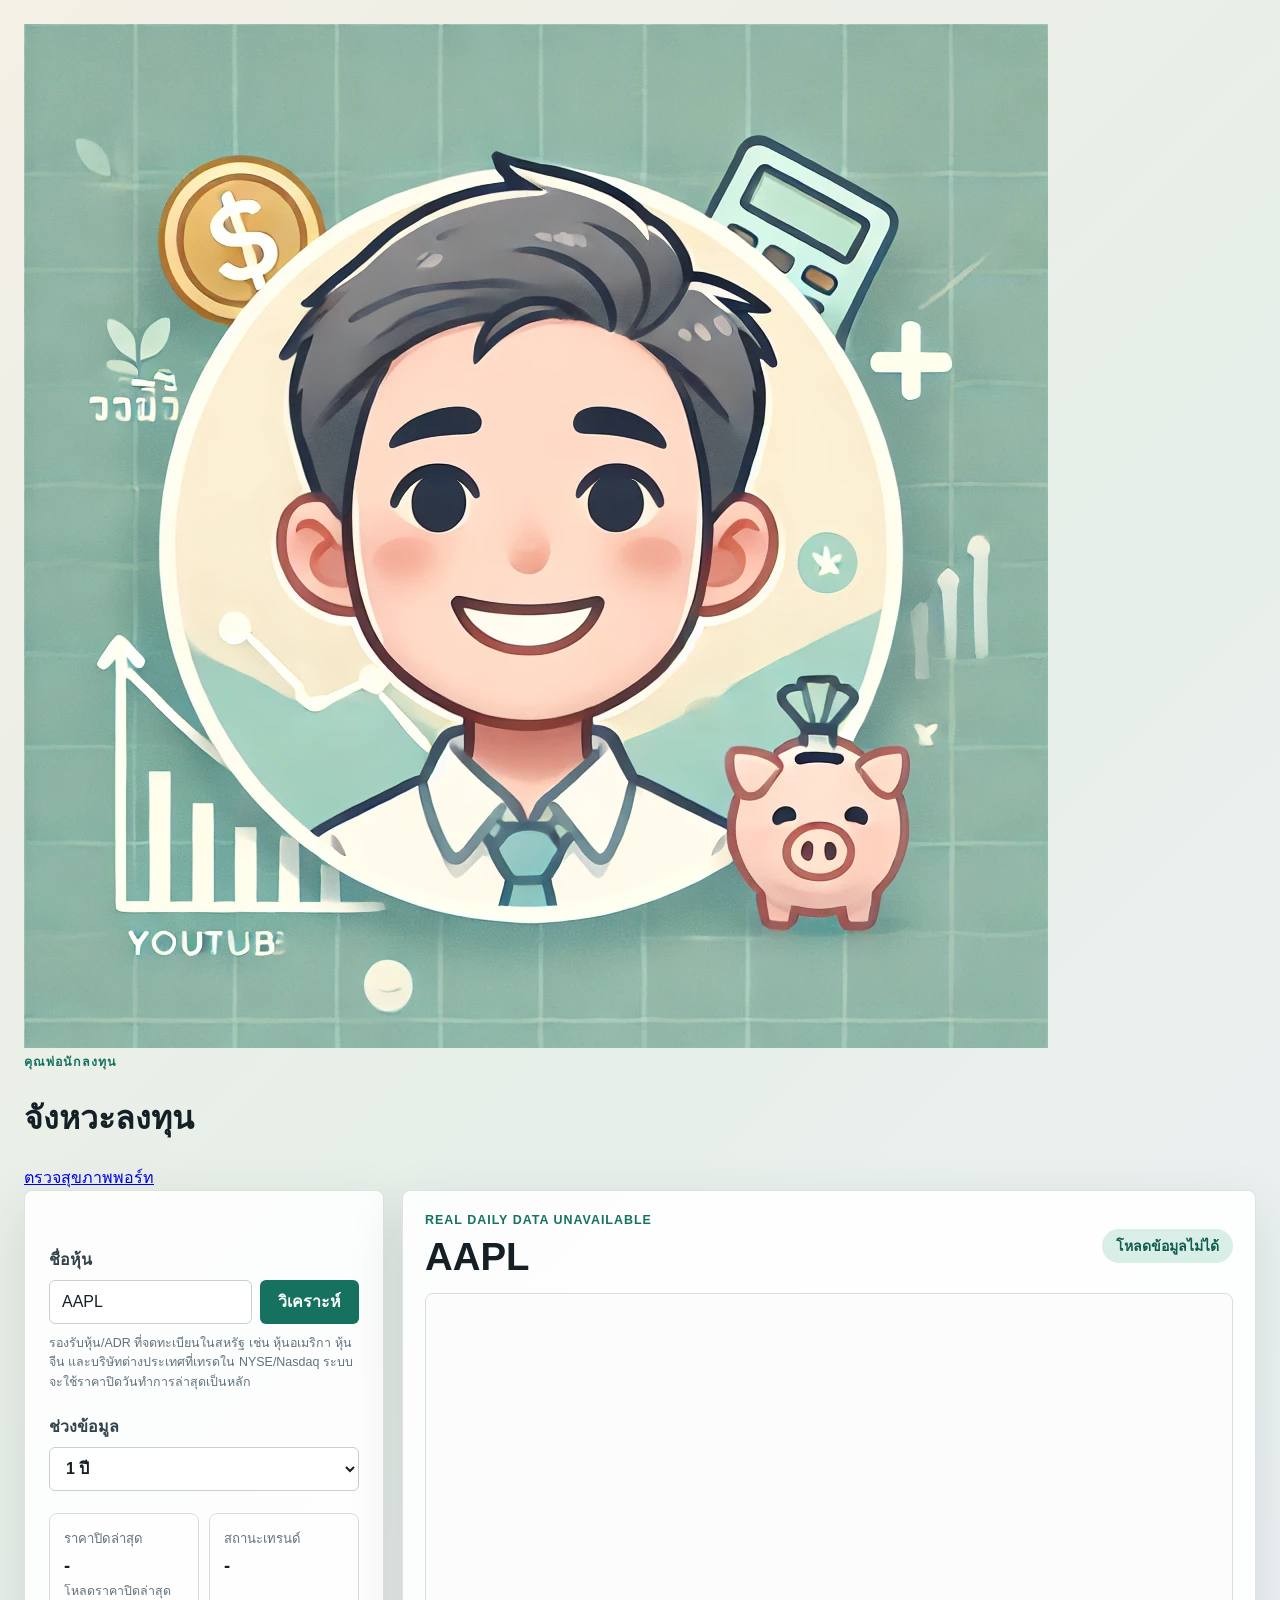
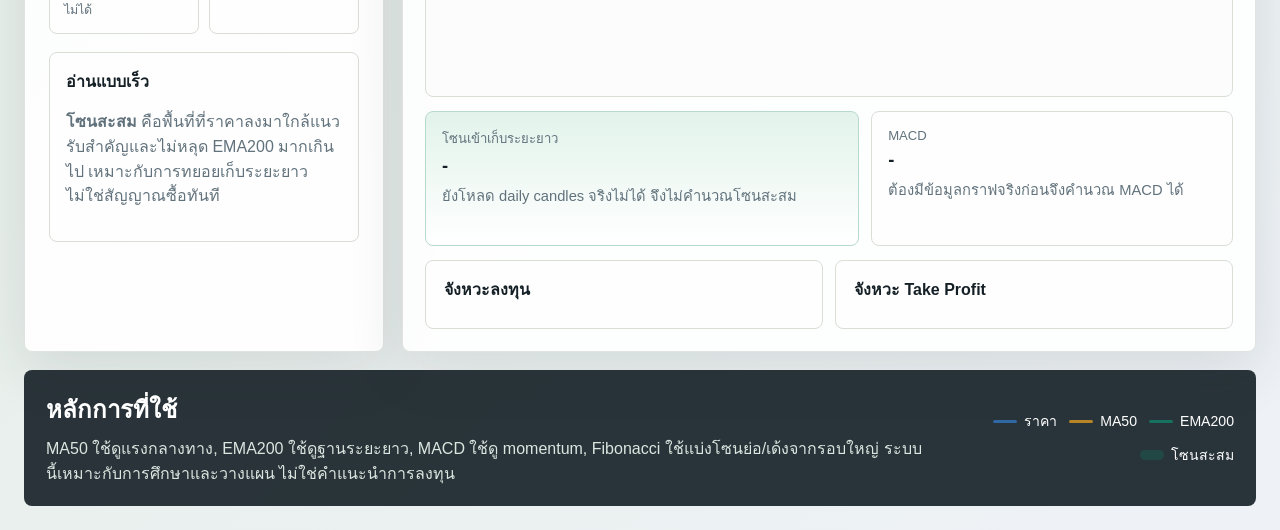
==== index.html @ 82bac673 "Add files via upload" ====
<!doctype html>
<html lang="th">
  <head>
    <meta charset="utf-8">
    <meta name="viewport" content="width=device-width, initial-scale=1">
    <title>จังหวะลงทุน</title>
    <link rel="stylesheet" href="styles.css?v=20260429-brand">
  </head>
  <body>
    <main class="app-shell">
      <header class="top-bar">
        <div class="brand-mark">
          <img src="./assets/logo.png" alt="คุณพ่อนักลงทุน logo" onerror="this.onerror=null; this.src='./logo.png';">
          <div>
            <p class="eyebrow">คุณพ่อนักลงทุน</p>
            <h1>จังหวะลงทุน</h1>
          </div>
        </div>
        <a class="ghost-link" href="./portfolio-sample.html">ตรวจสุขภาพพอร์ท</a>
      </header>
      <section class="workspace">
        <aside class="control-panel" aria-label="ตั้งค่าการวิเคราะห์">
          <form class="search-form" id="searchForm">
            <label for="symbolInput">ชื่อหุ้น</label>
            <div class="symbol-row">
              <input id="symbolInput" name="symbol" value="AAPL" placeholder="เช่น AAPL, BABA, TSM" autocomplete="off">
              <button type="submit">วิเคราะห์</button>
            </div>
            <p class="hint">รองรับหุ้น/ADR ที่จดทะเบียนในสหรัฐ เช่น หุ้นอเมริกา หุ้นจีน และบริษัทต่างประเทศที่เทรดใน NYSE/Nasdaq ระบบจะใช้ราคาปิดวันทำการล่าสุดเป็นหลัก</p>
          </form>

          <div class="setting-grid">
            <label>
              ช่วงข้อมูล
              <select id="lookbackSelect">
                <option value="252" selected>1 ปี</option>
                <option value="504">2 ปี</option>
                <option value="756">3 ปี</option>
                <option value="1260">5 ปี</option>
              </select>
            </label>
            <label class="is-hidden">
              สไตล์โซน
              <select id="riskSelect">
                <option value="balanced">สมดุล</option>
                <option value="patient" selected>รอราคาลึก</option>
                <option value="momentum">เน้นหุ้นแข็ง</option>
              </select>
            </label>
          </div>

          <div class="snapshot" id="snapshot">
            <div>
              <span>ราคาปิดล่าสุด</span>
              <strong id="lastPrice">-</strong>
              <small id="lastPriceDate">-</small>
            </div>
            <div>
              <span>สถานะเทรนด์</span>
              <strong id="trendState">-</strong>
            </div>
          </div>

          <div class="guide-box">
            <h2>อ่านแบบเร็ว</h2>
            <p><b>โซนสะสม</b> คือพื้นที่ที่ราคาลงมาใกล้แนวรับสำคัญและไม่หลุด EMA200 มากเกินไป เหมาะกับการทยอยเก็บระยะยาว ไม่ใช่สัญญาณซื้อทันที</p>
          </div>
        </aside>

        <section class="chart-panel" aria-label="ผลวิเคราะห์หุ้น">
          <div class="chart-header">
            <div>
              <p class="eyebrow" id="dataSource">Free daily data</p>
              <h2 id="chartTitle">AAPL</h2>
            </div>
            <div class="status-pill" id="statusPill">พร้อมใช้งาน</div>
          </div>

          <div class="chart-wrap">
            <canvas id="priceChart" width="1200" height="620" aria-label="กราฟราคาพร้อมแนวรับแนวต้าน"></canvas>
          </div>

          <div class="result-grid">
            <article class="zone-card accumulation">
              <span>โซนเข้าเก็บระยะยาว</span>
              <strong id="accumulationZone">-</strong>
              <p id="zoneReason">รอข้อมูลเพื่อประเมินโซน</p>
            </article>
            <article class="zone-card is-hidden">
              <span>Fibo หลัก</span>
              <strong id="fiboSummary">-</strong>
              <p>คำนวณจาก swing high/low ในช่วงที่เลือก</p>
            </article>
            <article class="zone-card">
              <span>MACD</span>
              <strong id="macdSummary">-</strong>
              <p id="macdDetail">ดูแรงส่งของราคาในรอบล่าสุด</p>
            </article>
          </div>

          <div class="levels">
            <div>
              <h3>จังหวะลงทุน</h3>
              <ol id="supportList"></ol>
            </div>
            <div>
              <h3>จังหวะ Take Profit</h3>
              <ol id="resistanceList"></ol>
            </div>
          </div>
        </section>
      </section>

      <section class="notes-band">
        <div>
          <h2>หลักการที่ใช้</h2>
          <p>MA50 ใช้ดูแรงกลางทาง, EMA200 ใช้ดูฐานระยะยาว, MACD ใช้ดู momentum, Fibonacci ใช้แบ่งโซนย่อ/เด้งจากรอบใหญ่ ระบบนี้เหมาะกับการศึกษาและวางแผน ไม่ใช่คำแนะนำการลงทุน</p>
        </div>
        <div class="mini-legend">
          <span><i class="line price"></i>ราคา</span>
          <span><i class="line ma"></i>MA50</span>
          <span><i class="line ema"></i>EMA200</span>
          <span><i class="line buy"></i>โซนสะสม</span>
        </div>
      </section>
    </main>

    <script src="app.js?v=20260426-close2"></script>
  </body>
</html>
---- styles.css ----
:root {
  color-scheme: light;
  --ink: #152026;
  --muted: #61727c;
  --panel: #ffffff;
  --paper: #f4f0e6;
  --line: #d9ded7;
  --green: #16715f;
  --green-soft: #d9eee7;
  --red: #b34747;
  --blue: #2f68a3;
  --amber: #b78426;
  --shadow: 0 18px 55px rgba(42, 50, 46, 0.12);
}

* {
  box-sizing: border-box;
}

body {
  margin: 0;
  min-height: 100vh;
  font-family: Arial, "Tahoma", sans-serif;
  background: linear-gradient(135deg, #f4f0e6 0%, #e7efe9 45%, #eef2f7 100%);
  color: var(--ink);
}

button,
input,
select {
  font: inherit;
}

.app-shell {
  width: min(1440px, 100%);
  margin: 0 auto;
  padding: 24px;
}

.workspace {
  display: grid;
  grid-template-columns: 360px minmax(0, 1fr);
  gap: 18px;
  align-items: stretch;
}

.control-panel,
.chart-panel {
  background: rgba(255, 255, 255, 0.88);
  border: 1px solid rgba(120, 132, 121, 0.22);
  box-shadow: var(--shadow);
}

.control-panel {
  border-radius: 8px;
  padding: 24px;
}

.chart-panel {
  border-radius: 8px;
  padding: 22px;
  min-width: 0;
}

.brand-block h1,
.chart-header h2,
.notes-band h2 {
  margin: 0;
  letter-spacing: 0;
}

.brand-block h1 {
  font-size: clamp(2.2rem, 4vw, 4rem);
  line-height: 0.95;
  max-width: 9ch;
}

.brand-logo {
  display: block;
  width: 104px;
  height: 104px;
  margin-bottom: 18px;
  border: 3px solid rgba(255, 255, 255, 0.9);
  border-radius: 50%;
  box-shadow: 0 12px 28px rgba(27, 48, 43, 0.18);
  object-fit: cover;
}

.subheadline {
  margin: 8px 0 0;
  color: var(--green);
  font-size: 0.98rem;
  font-weight: 800;
}

.brand-block p:not(.eyebrow),
.guide-box p,
.notes-band p,
.zone-card p,
.hint {
  color: var(--muted);
  line-height: 1.55;
}

.eyebrow {
  margin: 0 0 8px;
  color: var(--green);
  font-size: 0.78rem;
  font-weight: 700;
  letter-spacing: 0.08em;
  text-transform: uppercase;
}

.search-form {
  margin-top: 32px;
}

.search-form label,
.setting-grid label {
  display: grid;
  gap: 8px;
  color: #32434b;
  font-weight: 700;
}

.symbol-row {
  display: grid;
  grid-template-columns: minmax(0, 1fr) auto;
  gap: 8px;
  margin-top: 8px;
}

input,
select {
  width: 100%;
  min-height: 44px;
  border: 1px solid #c8d1cf;
  border-radius: 6px;
  background: #fff;
  color: var(--ink);
  padding: 0 12px;
}

button {
  min-height: 44px;
  border: 0;
  border-radius: 6px;
  background: var(--green);
  color: #fff;
  font-weight: 700;
  padding: 0 18px;
  cursor: pointer;
}

button:hover {
  background: #105d4e;
}

.hint {
  margin: 10px 0 0;
  font-size: 0.78rem;
}

.setting-grid {
  display: grid;
  grid-template-columns: 1fr;
  gap: 12px;
  margin-top: 22px;
}

.is-hidden {
  display: none !important;
}

.snapshot {
  display: grid;
  grid-template-columns: 1fr 1fr;
  gap: 10px;
  margin-top: 22px;
}

.snapshot div,
.guide-box,
.zone-card,
.levels > div {
  border: 1px solid var(--line);
  border-radius: 8px;
  background: rgba(255, 255, 255, 0.72);
}

.snapshot div {
  padding: 14px;
}

.snapshot span,
.zone-card span {
  display: block;
  color: var(--muted);
  font-size: 0.82rem;
}

.snapshot small {
  display: block;
  margin-top: 4px;
  color: var(--muted);
  font-size: 0.78rem;
}

.snapshot strong,
.zone-card strong {
  display: block;
  margin-top: 6px;
  font-size: 1.15rem;
}

.guide-box {
  margin-top: 18px;
  padding: 16px;
}

.guide-box h2 {
  margin: 0 0 8px;
  font-size: 1rem;
}

.chart-header,
.notes-band,
.mini-legend,
.status-pill {
  display: flex;
  align-items: center;
}

.chart-header {
  justify-content: space-between;
  gap: 14px;
  margin-bottom: 14px;
}

.chart-header h2 {
  font-size: clamp(1.6rem, 3vw, 2.4rem);
}

.status-pill {
  min-height: 34px;
  border-radius: 999px;
  background: var(--green-soft);
  color: #105d4e;
  font-size: 0.88rem;
  font-weight: 700;
  padding: 0 14px;
  white-space: nowrap;
}

.chart-wrap {
  width: 100%;
  aspect-ratio: 16 / 8;
  min-height: 360px;
  border: 1px solid var(--line);
  border-radius: 8px;
  background: #fbfcfb;
  overflow: hidden;
}

canvas {
  display: block;
  width: 100%;
  height: 100%;
}

.result-grid {
  display: grid;
  grid-template-columns: 1.2fr 1fr;
  gap: 12px;
  margin-top: 14px;
}

.zone-card {
  padding: 16px;
}

.zone-card.accumulation {
  background: linear-gradient(180deg, #e2f3eb 0%, #ffffff 100%);
  border-color: #b8dacd;
}

.zone-card p {
  min-height: 44px;
  margin: 8px 0 0;
  font-size: 0.92rem;
}

.levels {
  display: grid;
  grid-template-columns: 1fr 1fr;
  gap: 12px;
  margin-top: 14px;
}

.levels > div {
  padding: 16px 18px;
}

.levels h3 {
  margin: 0 0 10px;
  font-size: 1rem;
}

.levels ol {
  margin: 0;
  padding-left: 22px;
}

.levels li {
  margin: 8px 0;
  color: #35454d;
}

.levels li b {
  font-weight: 800;
}

.levels li span {
  color: var(--muted);
  font-size: 0.9rem;
}

.notes-band {
  justify-content: space-between;
  gap: 24px;
  margin-top: 18px;
  padding: 20px 22px;
  border-radius: 8px;
  background: rgba(21, 32, 38, 0.9);
  color: #fff;
}

.notes-band p {
  margin: 8px 0 0;
  color: #dce6e0;
}

.mini-legend {
  flex-wrap: wrap;
  justify-content: flex-end;
  gap: 12px;
  min-width: 280px;
}

.mini-legend span {
  display: inline-flex;
  align-items: center;
  gap: 7px;
  font-size: 0.88rem;
  white-space: nowrap;
}

.line {
  width: 24px;
  height: 3px;
  border-radius: 99px;
  background: var(--ink);
}

.line.price { background: var(--blue); }
.line.ma { background: var(--amber); }
.line.ema { background: var(--green); }
.line.buy { background: rgba(22, 113, 95, 0.35); height: 10px; }

@media (max-width: 980px) {
  .workspace,
  .result-grid,
  .levels {
    grid-template-columns: 1fr;
  }

  .brand-block h1 {
    max-width: none;
  }

  .brand-logo {
    width: 88px;
    height: 88px;
  }

  .chart-wrap {
    min-height: 330px;
  }

  .notes-band {
    align-items: flex-start;
    flex-direction: column;
  }

  .mini-legend {
    justify-content: flex-start;
    min-width: 0;
  }
}

@media (max-width: 620px) {
  .app-shell {
    padding: 8px;
  }

  .control-panel,
  .chart-panel {
    padding: 14px;
  }

  .symbol-row,
  .setting-grid,
  .snapshot {
    grid-template-columns: 1fr;
  }

  .chart-header {
    align-items: flex-start;
    flex-direction: column;
  }

  .chart-wrap {
    min-height: 360px;
    aspect-ratio: 4 / 3;
  }

  .brand-logo {
    width: 72px;
    height: 72px;
    margin-bottom: 12px;
  }

  .brand-block h1 {
    font-size: 2.45rem;
    line-height: 1;
  }

  .subheadline {
    margin-top: 4px;
    font-size: 0.9rem;
  }

  .search-form {
    margin-top: 20px;
  }

  .hint {
    font-size: 0.72rem;
    line-height: 1.45;
  }

  .snapshot,
  .notes-band,
  .levels,
  .result-grid {
    margin-top: 10px;
  }

  .guide-box {
    margin-top: 10px;
    padding: 14px;
  }

  .chart-panel {
    margin-top: 10px;
  }

  .chart-header {
    gap: 8px;
    margin-bottom: 10px;
  }

  .chart-header h2 {
    font-size: 2rem;
  }

  .status-pill {
    min-height: 30px;
    font-size: 0.8rem;
    padding: 0 10px;
  }

  .zone-card,
  .levels > div,
  .notes-band {
    padding: 14px;
  }
}
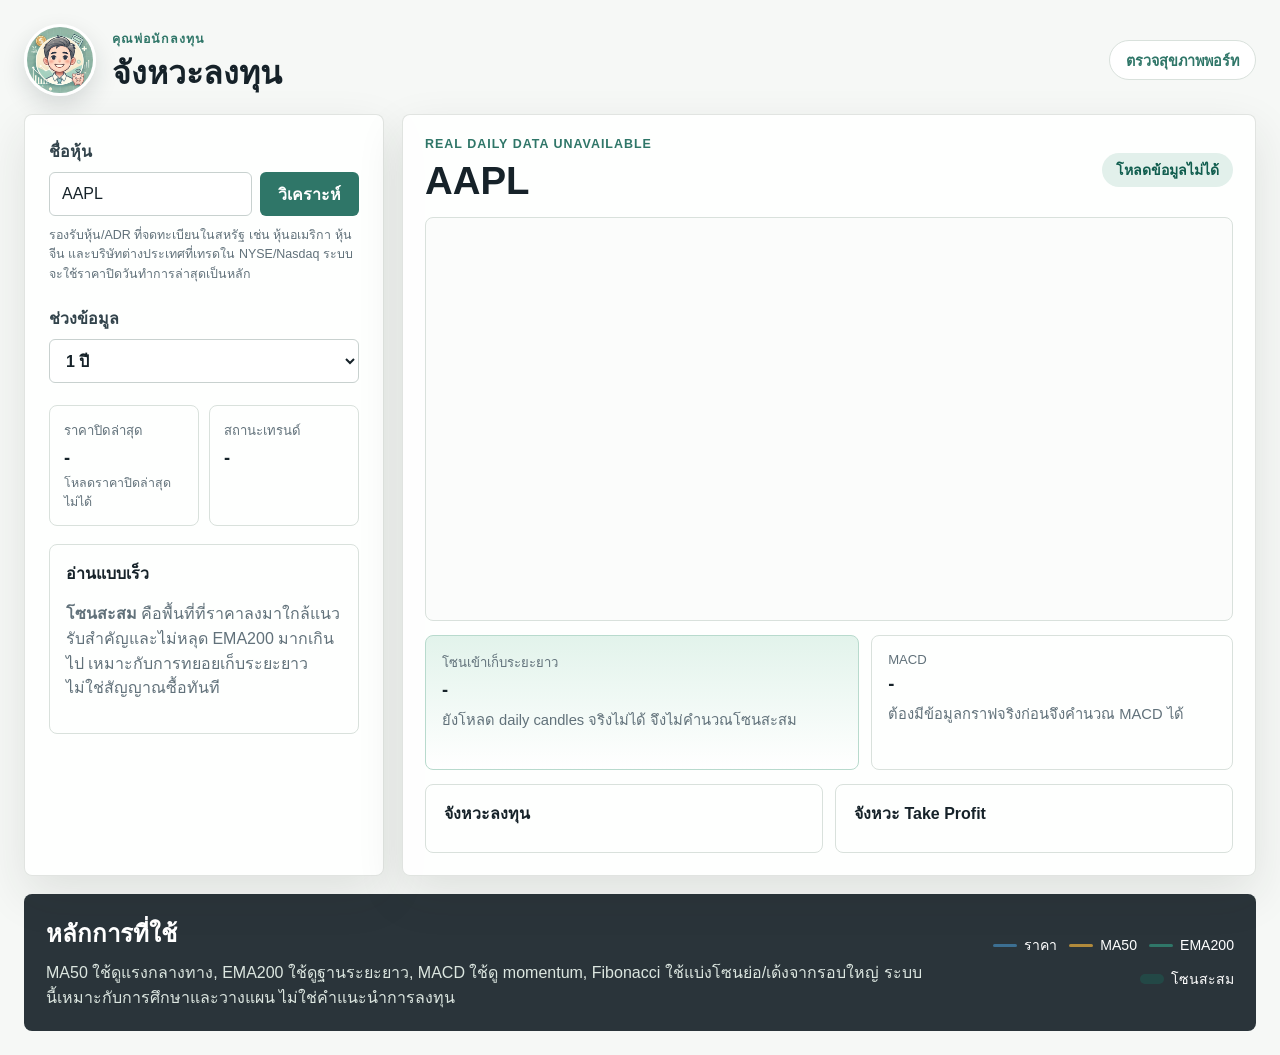
==== commit 9444c43b: "Add files via upload" ====
--- a/index.html
+++ b/index.html
@@ -4,7 +4,7 @@
     <meta charset="utf-8">
     <meta name="viewport" content="width=device-width, initial-scale=1">
     <title>จังหวะลงทุน</title>
-    <link rel="stylesheet" href="styles.css?v=20260429-brand">
+    <link rel="stylesheet" href="styles.css?v=20260501-align">
   </head>
   <body>
     <main class="app-shell">
--- a/styles.css
+++ b/styles.css
@@ -1,16 +1,16 @@
 :root {
   color-scheme: light;
-  --ink: #152026;
-  --muted: #61727c;
+  --ink: #162229;
+  --muted: #61717a;
   --panel: #ffffff;
-  --paper: #f4f0e6;
-  --line: #d9ded7;
-  --green: #16715f;
-  --green-soft: #d9eee7;
-  --red: #b34747;
-  --blue: #2f68a3;
-  --amber: #b78426;
-  --shadow: 0 18px 55px rgba(42, 50, 46, 0.12);
+  --paper: #f6f8f6;
+  --line: #d9e1dc;
+  --green: #2f7668;
+  --green-soft: #e2f0eb;
+  --red: #aa6657;
+  --blue: #3c6f92;
+  --amber: #b18a3b;
+  --shadow: 0 18px 48px rgba(32, 43, 40, 0.11);
 }
 
 * {
@@ -21,7 +21,7 @@
   margin: 0;
   min-height: 100vh;
   font-family: Arial, "Tahoma", sans-serif;
-  background: linear-gradient(135deg, #f4f0e6 0%, #e7efe9 45%, #eef2f7 100%);
+  background: var(--paper);
   color: var(--ink);
 }
 
@@ -35,6 +35,65 @@
   width: min(1440px, 100%);
   margin: 0 auto;
   padding: 24px;
+}
+
+.top-bar,
+.workspace,
+.notes-band {
+  width: 100%;
+}
+
+.top-bar {
+  display: flex;
+  align-items: center;
+  justify-content: flex-end;
+  gap: 16px;
+  margin-bottom: 18px;
+}
+
+.brand-mark {
+  display: flex;
+  align-items: center;
+  gap: 16px;
+  min-width: 0;
+  margin-right: auto;
+}
+
+.brand-mark img {
+  width: 72px;
+  height: 72px;
+  border: 3px solid #fff;
+  border-radius: 50%;
+  box-shadow: 0 10px 24px rgba(22, 34, 41, 0.14);
+  object-fit: cover;
+}
+
+.brand-mark h1 {
+  margin: 0;
+  font-size: 2rem;
+  line-height: 1.08;
+  letter-spacing: 0;
+}
+
+.ghost-link {
+  display: inline-flex;
+  align-items: center;
+  justify-content: center;
+  min-height: 40px;
+  border: 1px solid var(--line);
+  border-radius: 999px;
+  background: #fff;
+  color: var(--green);
+  font-size: 0.9rem;
+  font-weight: 800;
+  padding: 0 16px;
+  text-decoration: none;
+  white-space: nowrap;
+}
+
+.ghost-link:hover {
+  border-color: rgba(22, 113, 95, 0.32);
+  background: var(--green-soft);
 }
 
 .workspace {
@@ -62,38 +121,13 @@
   min-width: 0;
 }
 
-.brand-block h1,
+.brand-mark h1,
 .chart-header h2,
 .notes-band h2 {
   margin: 0;
   letter-spacing: 0;
 }
 
-.brand-block h1 {
-  font-size: clamp(2.2rem, 4vw, 4rem);
-  line-height: 0.95;
-  max-width: 9ch;
-}
-
-.brand-logo {
-  display: block;
-  width: 104px;
-  height: 104px;
-  margin-bottom: 18px;
-  border: 3px solid rgba(255, 255, 255, 0.9);
-  border-radius: 50%;
-  box-shadow: 0 12px 28px rgba(27, 48, 43, 0.18);
-  object-fit: cover;
-}
-
-.subheadline {
-  margin: 8px 0 0;
-  color: var(--green);
-  font-size: 0.98rem;
-  font-weight: 800;
-}
-
-.brand-block p:not(.eyebrow),
 .guide-box p,
 .notes-band p,
 .zone-card p,
@@ -106,13 +140,13 @@
   margin: 0 0 8px;
   color: var(--green);
   font-size: 0.78rem;
-  font-weight: 700;
+  font-weight: 800;
   letter-spacing: 0.08em;
   text-transform: uppercase;
 }
 
 .search-form {
-  margin-top: 32px;
+  margin-top: 0;
 }
 
 .search-form label,
@@ -224,6 +258,7 @@
 }
 
 .chart-header,
+.chart-actions,
 .notes-band,
 .mini-legend,
 .status-pill {
@@ -239,6 +274,33 @@
 
 .chart-header h2 {
   font-size: clamp(1.6rem, 3vw, 2.4rem);
+}
+
+.chart-actions {
+  justify-content: flex-end;
+  gap: 10px;
+  flex-wrap: wrap;
+}
+
+.health-link {
+  display: inline-flex;
+  align-items: center;
+  min-height: 34px;
+  border: 1px solid rgba(22, 113, 95, 0.28);
+  border-radius: 999px;
+  background: #ffffff;
+  color: var(--green);
+  font-size: 0.88rem;
+  font-weight: 800;
+  padding: 0 14px;
+  text-decoration: none;
+  white-space: nowrap;
+  box-shadow: 0 8px 22px rgba(22, 113, 95, 0.08);
+}
+
+.health-link:hover {
+  border-color: rgba(22, 113, 95, 0.44);
+  background: var(--green-soft);
 }
 
 .status-pill {
@@ -374,13 +436,8 @@
     grid-template-columns: 1fr;
   }
 
-  .brand-block h1 {
-    max-width: none;
-  }
-
-  .brand-logo {
-    width: 88px;
-    height: 88px;
+  .brand-mark h1 {
+    font-size: 1.65rem;
   }
 
   .chart-wrap {
@@ -395,6 +452,32 @@
   .mini-legend {
     justify-content: flex-start;
     min-width: 0;
+  }
+}
+
+@media (max-width: 720px) {
+  .top-bar {
+    align-items: flex-start;
+    flex-direction: column;
+    gap: 12px;
+    margin-bottom: 10px;
+  }
+
+  .brand-mark {
+    align-items: flex-start;
+  }
+
+  .brand-mark img {
+    width: 58px;
+    height: 58px;
+  }
+
+  .brand-mark h1 {
+    font-size: 1.35rem;
+  }
+
+  .ghost-link {
+    width: 100%;
   }
 }
 
@@ -419,25 +502,14 @@
     flex-direction: column;
   }
 
+  .chart-actions {
+    justify-content: flex-start;
+    width: 100%;
+  }
+
   .chart-wrap {
     min-height: 360px;
     aspect-ratio: 4 / 3;
-  }
-
-  .brand-logo {
-    width: 72px;
-    height: 72px;
-    margin-bottom: 12px;
-  }
-
-  .brand-block h1 {
-    font-size: 2.45rem;
-    line-height: 1;
-  }
-
-  .subheadline {
-    margin-top: 4px;
-    font-size: 0.9rem;
   }
 
   .search-form {
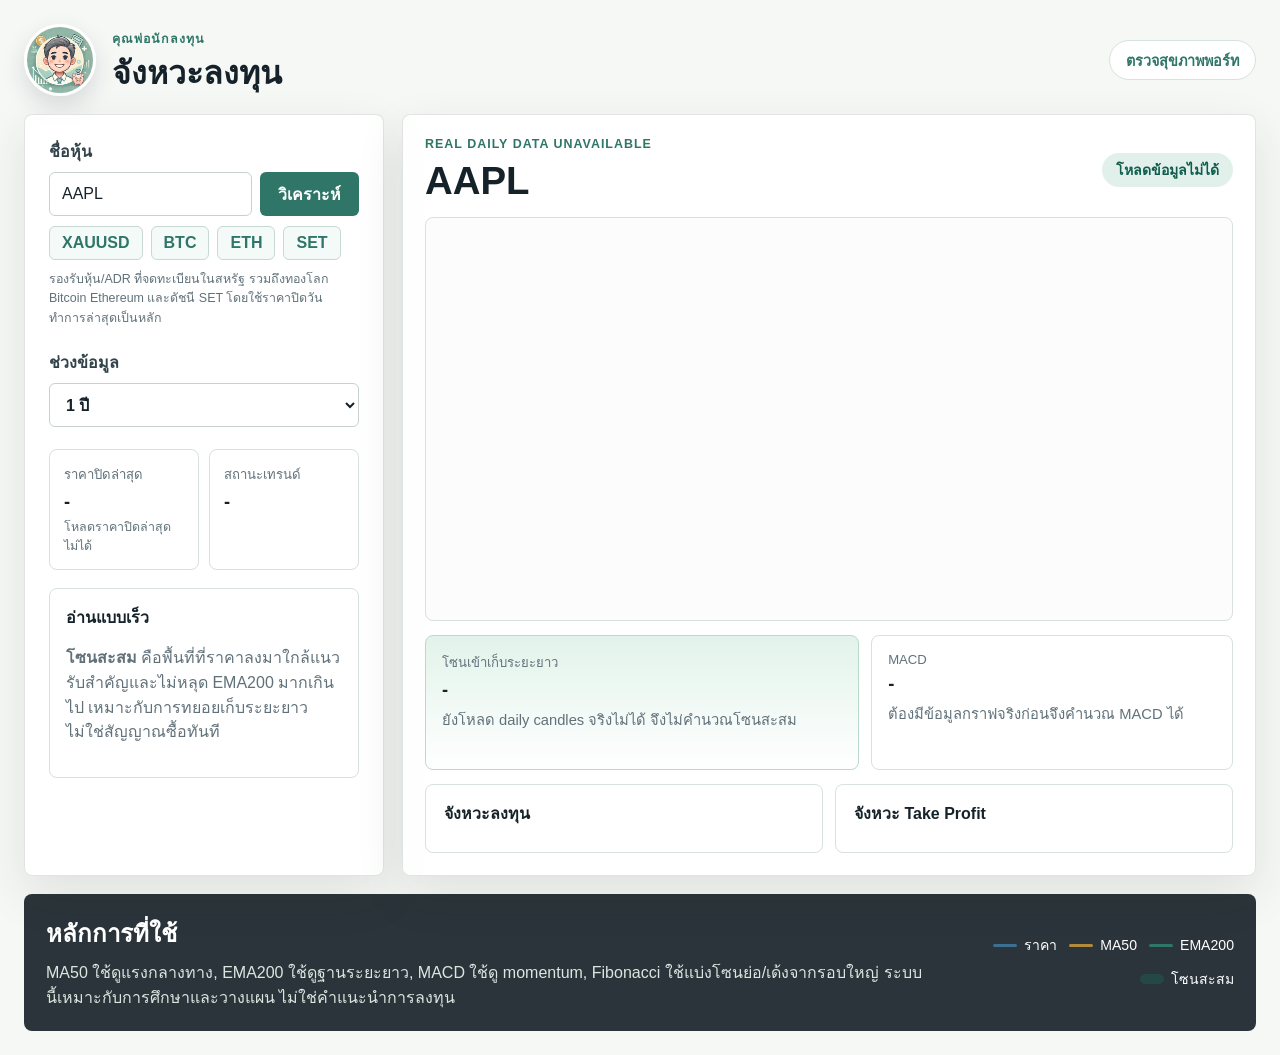
==== commit 01efc201: "Add files via upload" ====
--- a/index.html
+++ b/index.html
@@ -4,7 +4,7 @@
     <meta charset="utf-8">
     <meta name="viewport" content="width=device-width, initial-scale=1">
     <title>จังหวะลงทุน</title>
-    <link rel="stylesheet" href="styles.css?v=20260501-align">
+    <link rel="stylesheet" href="styles.css?v=20260501-markets">
   </head>
   <body>
     <main class="app-shell">
@@ -23,10 +23,16 @@
           <form class="search-form" id="searchForm">
             <label for="symbolInput">ชื่อหุ้น</label>
             <div class="symbol-row">
-              <input id="symbolInput" name="symbol" value="AAPL" placeholder="เช่น AAPL, BABA, TSM" autocomplete="off">
+              <input id="symbolInput" name="symbol" value="AAPL" placeholder="เช่น AAPL, XAUUSD, BTC, ETH, SET" autocomplete="off">
               <button type="submit">วิเคราะห์</button>
             </div>
-            <p class="hint">รองรับหุ้น/ADR ที่จดทะเบียนในสหรัฐ เช่น หุ้นอเมริกา หุ้นจีน และบริษัทต่างประเทศที่เทรดใน NYSE/Nasdaq ระบบจะใช้ราคาปิดวันทำการล่าสุดเป็นหลัก</p>
+            <div class="quick-symbols" aria-label="สินทรัพย์ยอดนิยม">
+              <button type="button" data-symbol="XAUUSD">XAUUSD</button>
+              <button type="button" data-symbol="BTC">BTC</button>
+              <button type="button" data-symbol="ETH">ETH</button>
+              <button type="button" data-symbol="SET">SET</button>
+            </div>
+            <p class="hint">รองรับหุ้น/ADR ที่จดทะเบียนในสหรัฐ รวมถึงทองโลก Bitcoin Ethereum และดัชนี SET โดยใช้ราคาปิดวันทำการล่าสุดเป็นหลัก</p>
           </form>
 
           <div class="setting-grid">
@@ -125,6 +131,6 @@
       </section>
     </main>
 
-    <script src="app.js?v=20260426-close2"></script>
+    <script src="app.js?v=20260501-markets"></script>
   </body>
 </html>
--- a/styles.css
+++ b/styles.css
@@ -190,6 +190,25 @@
   background: #105d4e;
 }
 
+.quick-symbols {
+  display: flex;
+  flex-wrap: wrap;
+  gap: 8px;
+  margin-top: 10px;
+}
+
+.quick-symbols button {
+  min-height: 34px;
+  border: 1px solid #c8d8d2;
+  background: #f4faf7;
+  color: var(--green);
+  padding: 0 12px;
+}
+
+.quick-symbols button:hover {
+  background: #e3f1eb;
+}
+
 .hint {
   margin: 10px 0 0;
   font-size: 0.78rem;
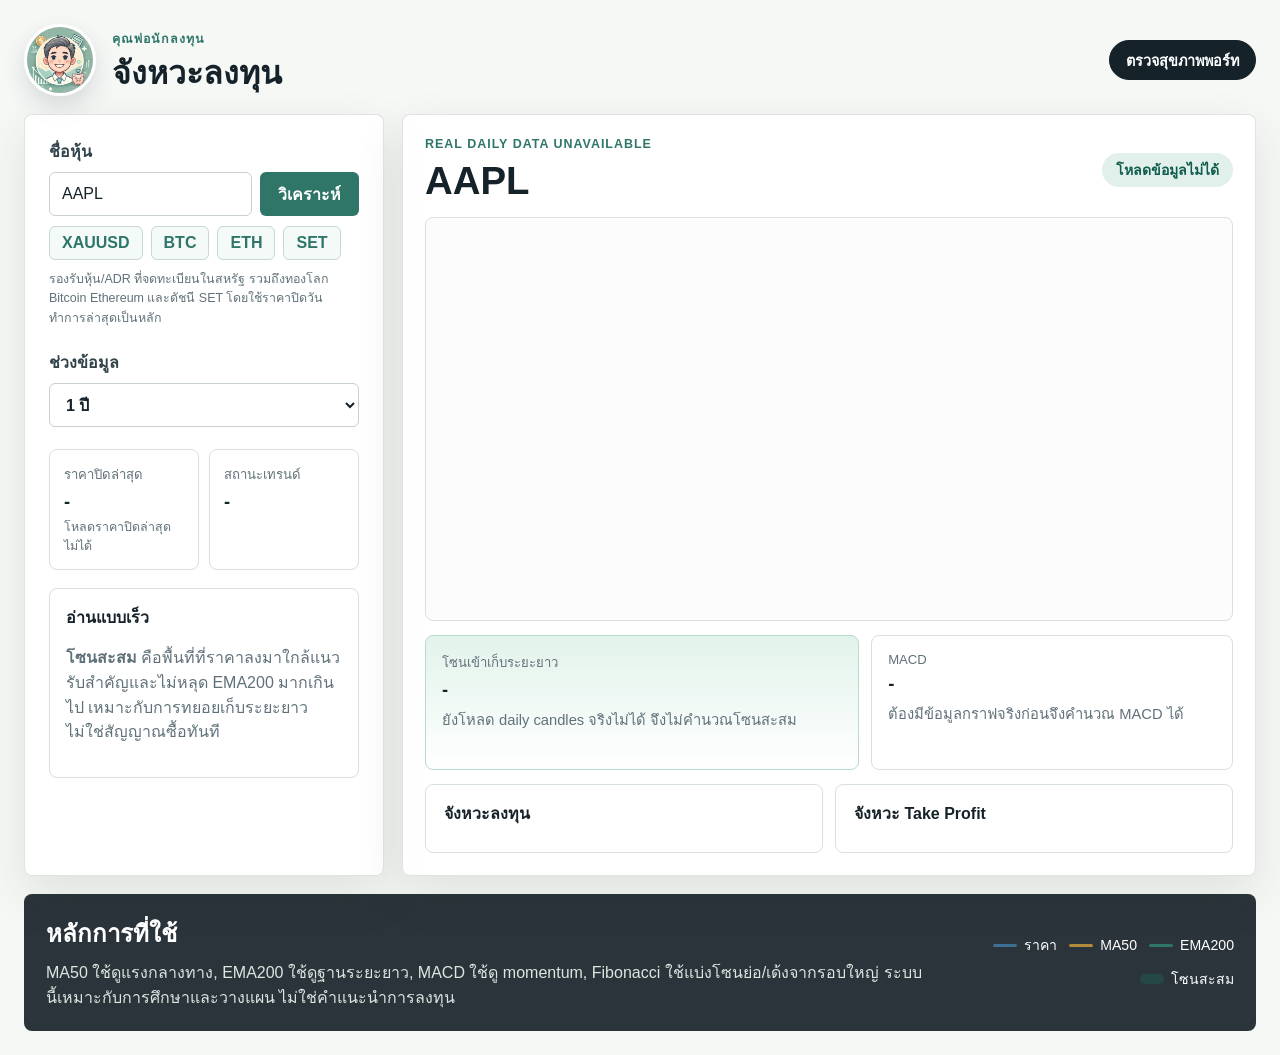
==== commit 9ea07f1a: "Add files via upload" ====
--- a/index.html
+++ b/index.html
@@ -4,7 +4,7 @@
     <meta charset="utf-8">
     <meta name="viewport" content="width=device-width, initial-scale=1">
     <title>จังหวะลงทุน</title>
-    <link rel="stylesheet" href="styles.css?v=20260501-markets">
+    <link rel="stylesheet" href="styles.css?v=20260501-darknav">
   </head>
   <body>
     <main class="app-shell">
@@ -131,6 +131,6 @@
       </section>
     </main>
 
-    <script src="app.js?v=20260501-markets"></script>
+    <script src="app.js?v=20260501-lookback-fix"></script>
   </body>
 </html>
--- a/styles.css
+++ b/styles.css
@@ -80,10 +80,10 @@
   align-items: center;
   justify-content: center;
   min-height: 40px;
-  border: 1px solid var(--line);
+  border: 1px solid var(--ink);
   border-radius: 999px;
-  background: #fff;
-  color: var(--green);
+  background: var(--ink);
+  color: #fff;
   font-size: 0.9rem;
   font-weight: 800;
   padding: 0 16px;
@@ -92,8 +92,8 @@
 }
 
 .ghost-link:hover {
-  border-color: rgba(22, 113, 95, 0.32);
-  background: var(--green-soft);
+  border-color: #0e171c;
+  background: #0e171c;
 }
 
 .workspace {
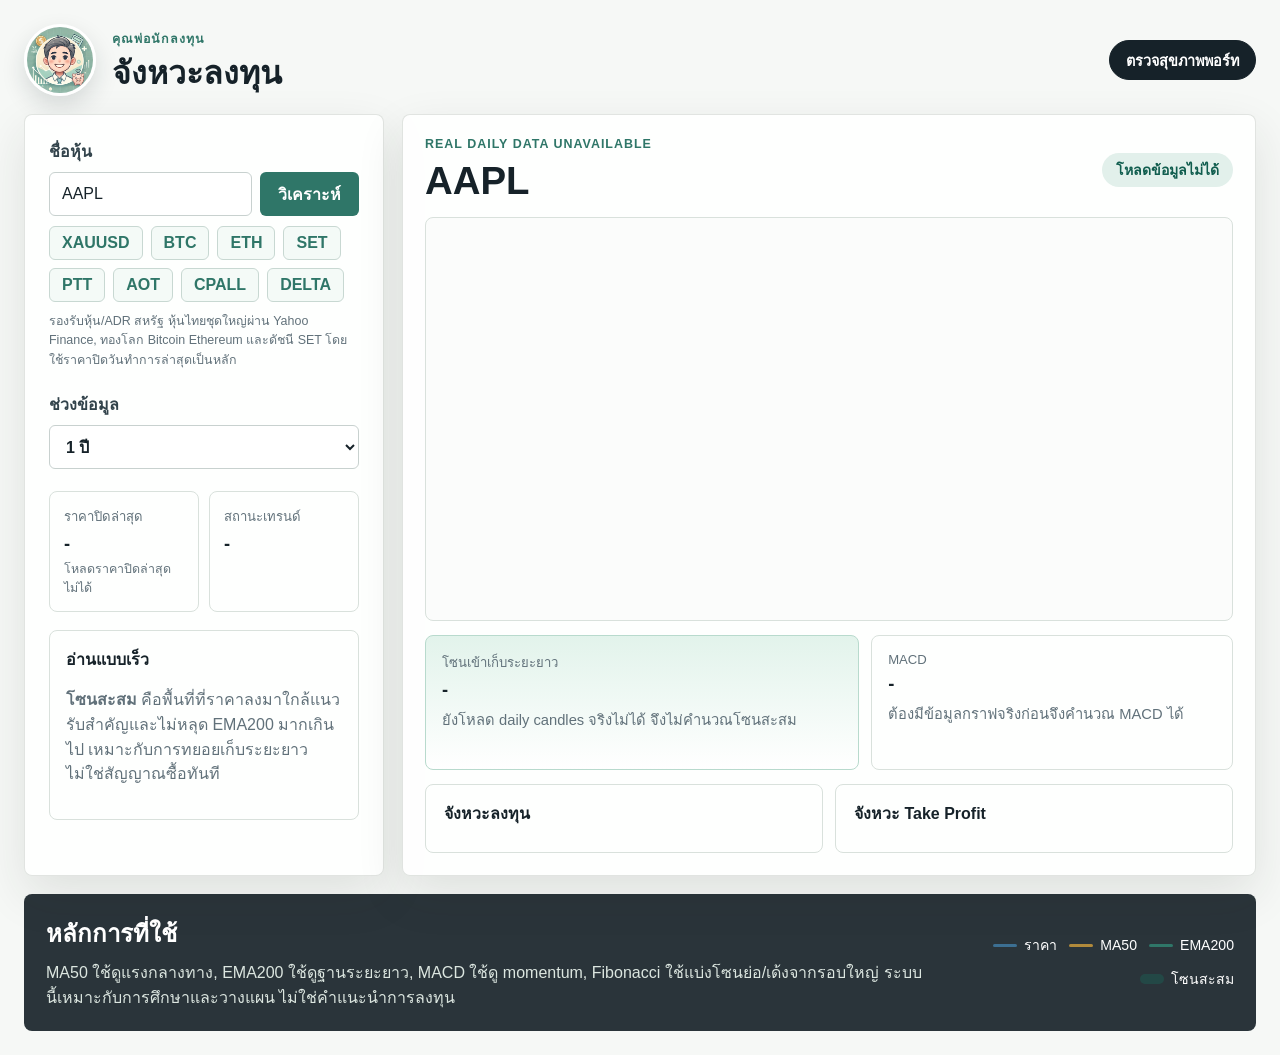
==== commit e24ac438: "Add files via upload" ====
--- a/index.html
+++ b/index.html
@@ -23,7 +23,7 @@
           <form class="search-form" id="searchForm">
             <label for="symbolInput">ชื่อหุ้น</label>
             <div class="symbol-row">
-              <input id="symbolInput" name="symbol" value="AAPL" placeholder="เช่น AAPL, XAUUSD, BTC, ETH, SET" autocomplete="off">
+              <input id="symbolInput" name="symbol" value="AAPL" placeholder="เช่น AAPL, PTT, AOT, XAUUSD" autocomplete="off">
               <button type="submit">วิเคราะห์</button>
             </div>
             <div class="quick-symbols" aria-label="สินทรัพย์ยอดนิยม">
@@ -31,8 +31,12 @@
               <button type="button" data-symbol="BTC">BTC</button>
               <button type="button" data-symbol="ETH">ETH</button>
               <button type="button" data-symbol="SET">SET</button>
+              <button type="button" data-symbol="PTT">PTT</button>
+              <button type="button" data-symbol="AOT">AOT</button>
+              <button type="button" data-symbol="CPALL">CPALL</button>
+              <button type="button" data-symbol="DELTA">DELTA</button>
             </div>
-            <p class="hint">รองรับหุ้น/ADR ที่จดทะเบียนในสหรัฐ รวมถึงทองโลก Bitcoin Ethereum และดัชนี SET โดยใช้ราคาปิดวันทำการล่าสุดเป็นหลัก</p>
+            <p class="hint">รองรับหุ้น/ADR สหรัฐ หุ้นไทยชุดใหญ่ผ่าน Yahoo Finance, ทองโลก Bitcoin Ethereum และดัชนี SET โดยใช้ราคาปิดวันทำการล่าสุดเป็นหลัก</p>
           </form>
 
           <div class="setting-grid">
@@ -131,6 +135,6 @@
       </section>
     </main>
 
-    <script src="app.js?v=20260501-lookback-fix"></script>
+    <script src="app.js?v=20260502-thai-stocks"></script>
   </body>
 </html>
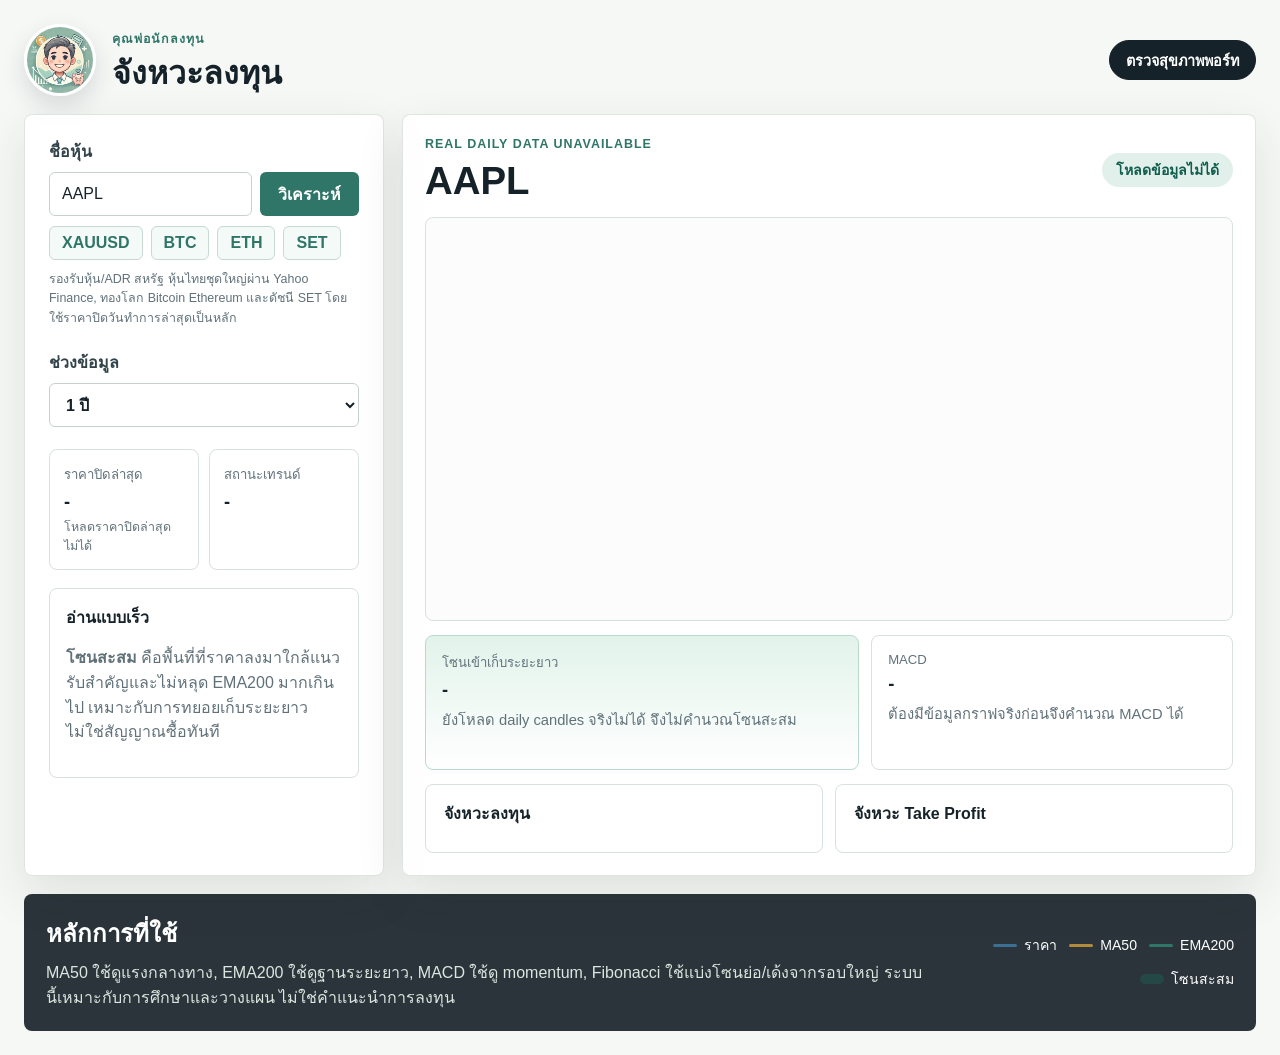
==== commit b1d281c9: "Add files via upload" ====
--- a/index.html
+++ b/index.html
@@ -31,10 +31,6 @@
               <button type="button" data-symbol="BTC">BTC</button>
               <button type="button" data-symbol="ETH">ETH</button>
               <button type="button" data-symbol="SET">SET</button>
-              <button type="button" data-symbol="PTT">PTT</button>
-              <button type="button" data-symbol="AOT">AOT</button>
-              <button type="button" data-symbol="CPALL">CPALL</button>
-              <button type="button" data-symbol="DELTA">DELTA</button>
             </div>
             <p class="hint">รองรับหุ้น/ADR สหรัฐ หุ้นไทยชุดใหญ่ผ่าน Yahoo Finance, ทองโลก Bitcoin Ethereum และดัชนี SET โดยใช้ราคาปิดวันทำการล่าสุดเป็นหลัก</p>
           </form>
@@ -135,6 +131,6 @@
       </section>
     </main>
 
-    <script src="app.js?v=20260502-thai-stocks"></script>
+    <script src="app.js?v=20260502-no-dropdown"></script>
   </body>
 </html>
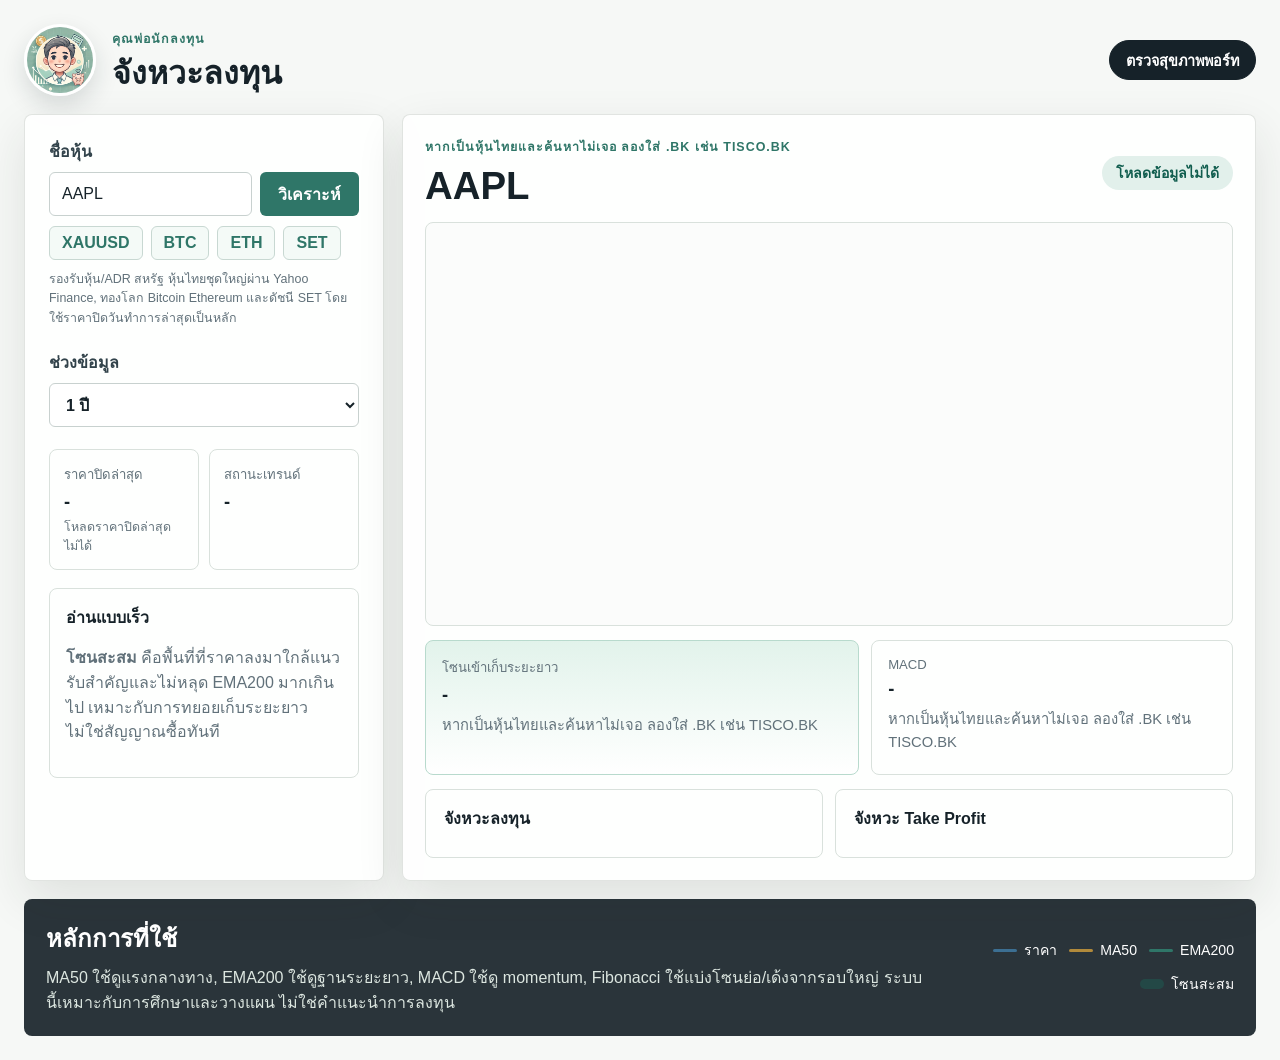
==== commit d619d321: "Add files via upload" ====
--- a/index.html
+++ b/index.html
@@ -131,6 +131,6 @@
       </section>
     </main>
 
-    <script src="app.js?v=20260502-no-dropdown"></script>
+    <script src="app.js?v=20260502-thai-hint"></script>
   </body>
 </html>
